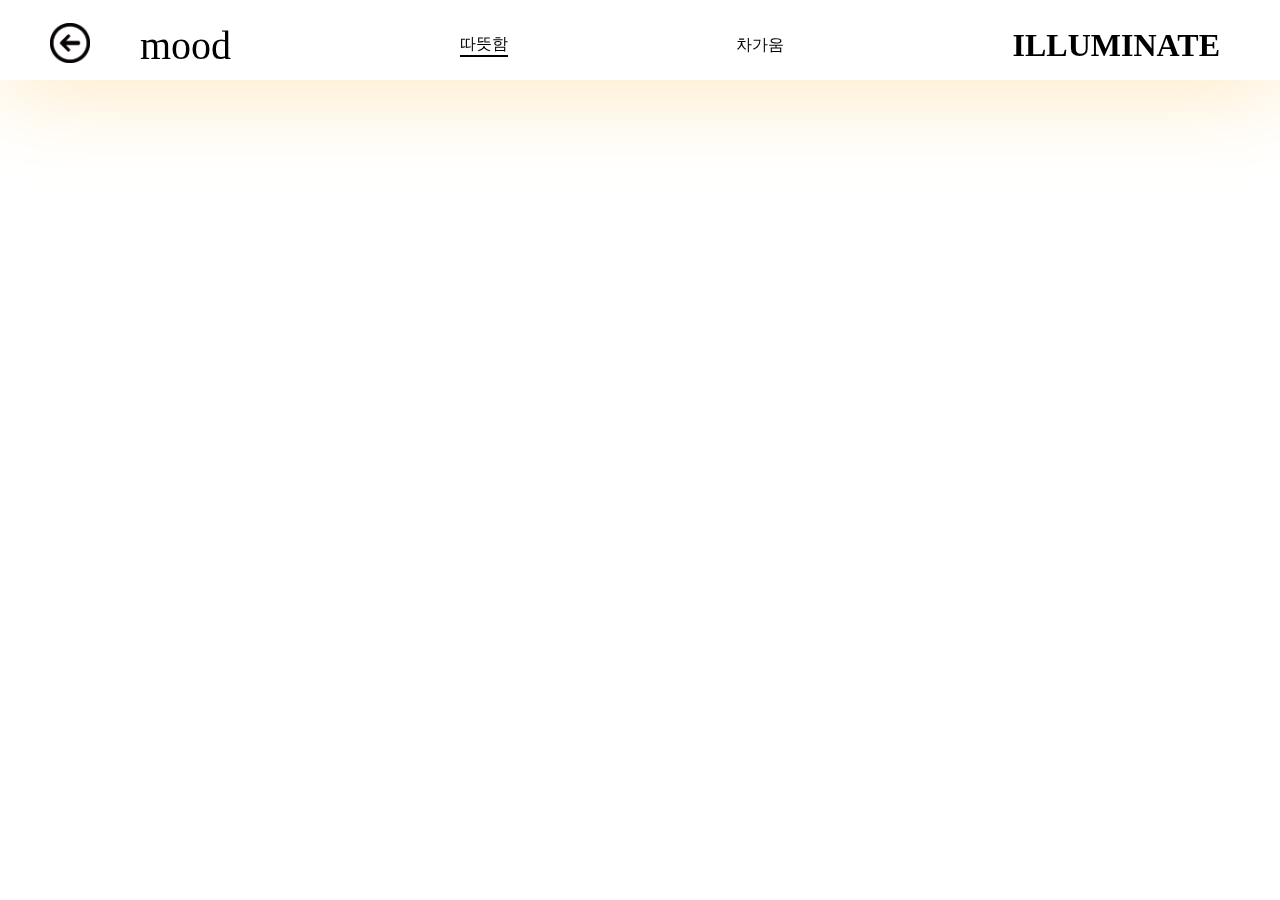
==== index-mood.html @ 3daf4c15 "Add files via upload" ====
<!doctype html>
<html lang="ko">
<head>
<meta charset="utf-8">
<title>ILLUMINATE</title>

<link href="css/moodstyle.css" rel="stylesheet" type="text/css">

</style>
</head>

<body>
  <div>
	<div class="head">
    <div class="head-img"><a href="index-on.html"><img src="back.jpg" id="back"></a></div>
      <div class="head-title">mood</div>

          <div class="head-item">
            <input type="radio" name="tapmenu" id="tab01" checked>
            <label for="tab01">따뜻함</label>
          </div>

          <div class="head-item">
            <input type="radio" name="tapmenu" id="tab02">
            <label for="tab02">차가움</label>
          </div>

      <div class="head-name">ILLUMINATE</div>

  </div>

  <div class="conbox con1">내용</div>
  <div class="conbox con2">내용</div>


</div>
</body>
</html>
---- css/moodstyle.css ----
.head{
  height: 70px;
  width : 100%;
  display: flex;
  align-items: center;
  position : fixed;
  padding-top: 10px;
  top : 0px;
  left: 0px;
  right: 0px;
  box-shadow: 2px 2px 100px 2px #ffe4b4;
}
.head-img{
  margin-left: 50px;
}
#back{
  width : 40px; height: 40px;
}

.head-title{
  margin-left: 50px;
  font-size: 40px;
  font-family: 'Big John PRO';
}
.head-item{
  margin-left: auto;
}

.head-name{
  display : flex;
  margin-left: auto;
  margin-right: 60px;
  font-size: 2em;
  font-family: 'Big John PRO';
  font-weight: bold;
}
input[type="radio"] {display: none;}
input[type="radio"] + label{display: inline-block; padding 20px; color: black; font-size: 16px; cursor: pointer;}
input[type="radio"]:checked + label{border-bottom: 2px solid black;}
.conbox{width:500px; height: 600px; background: #aaa; margin: 0 auto; display: none;}
input[id="tab01"]:checked ~ .con1{display: block;}
input[id="tab02"]:checked ~ .con2{display: block;}
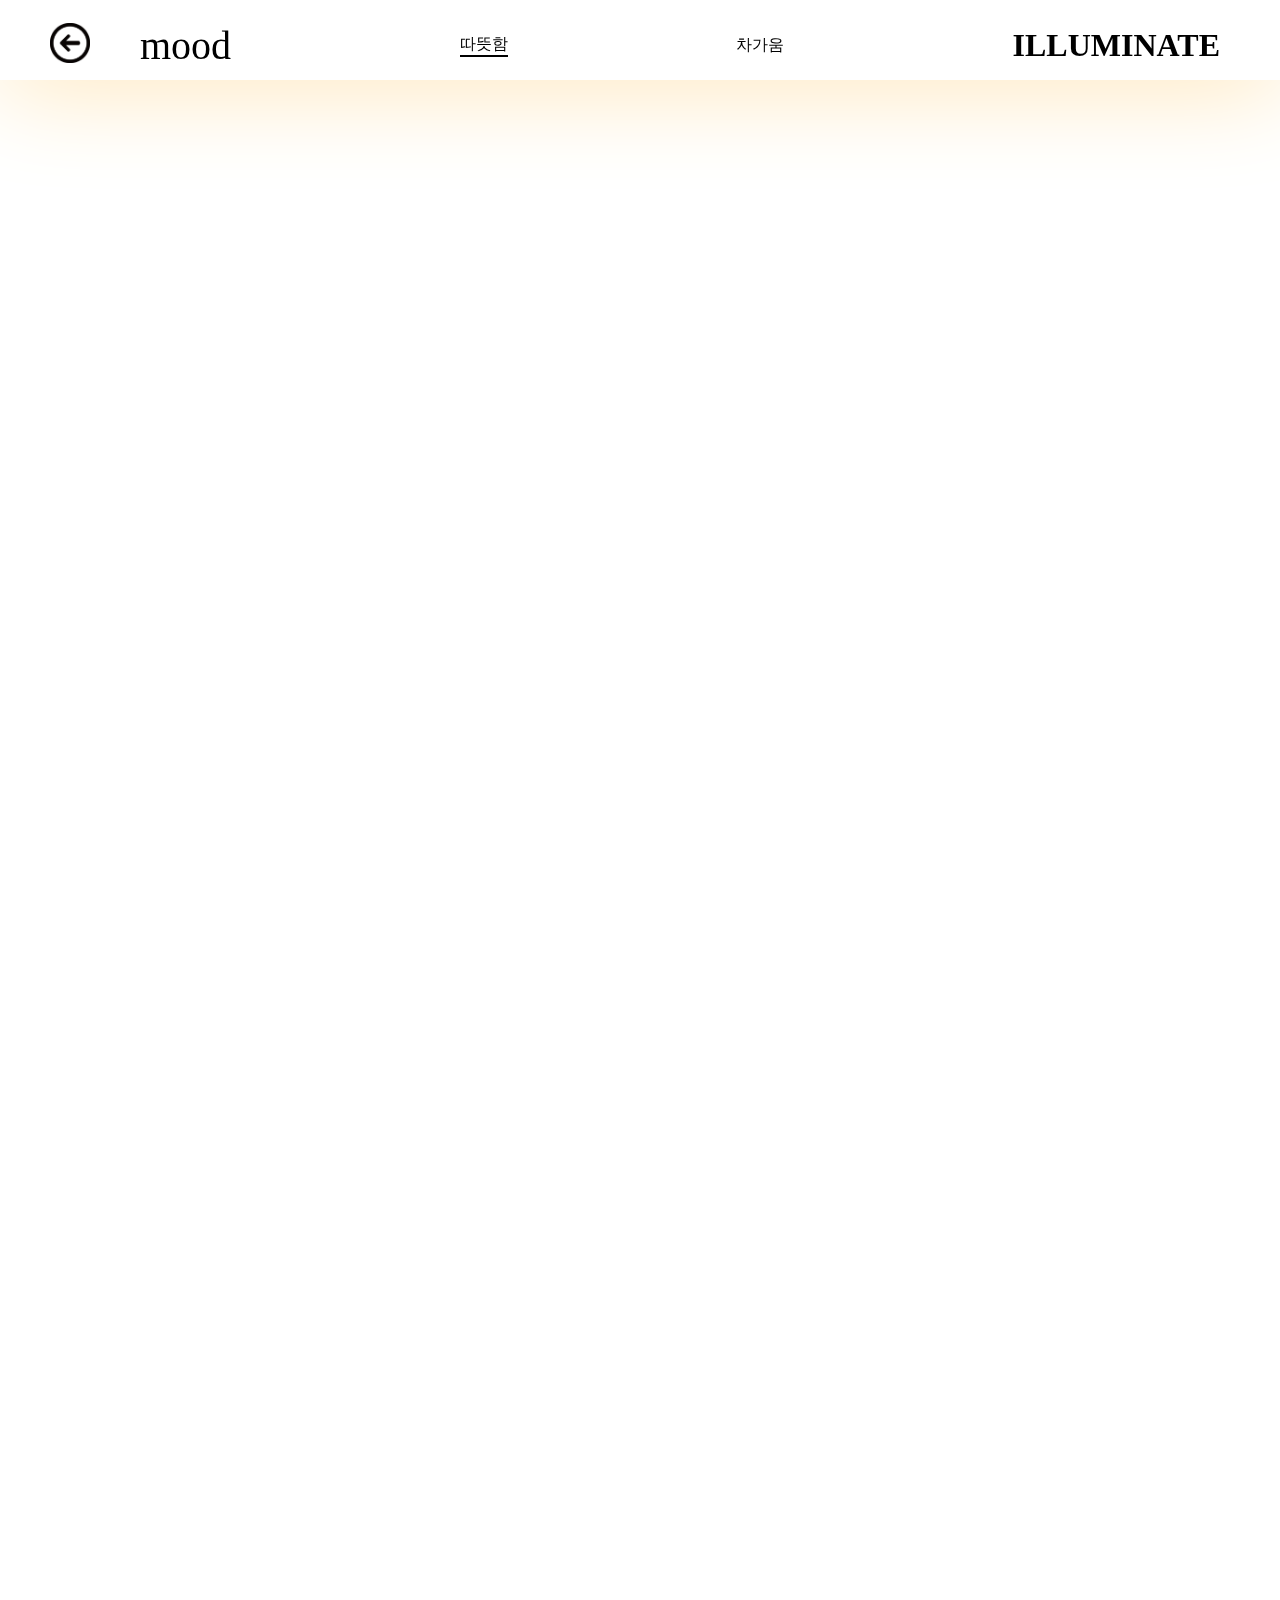
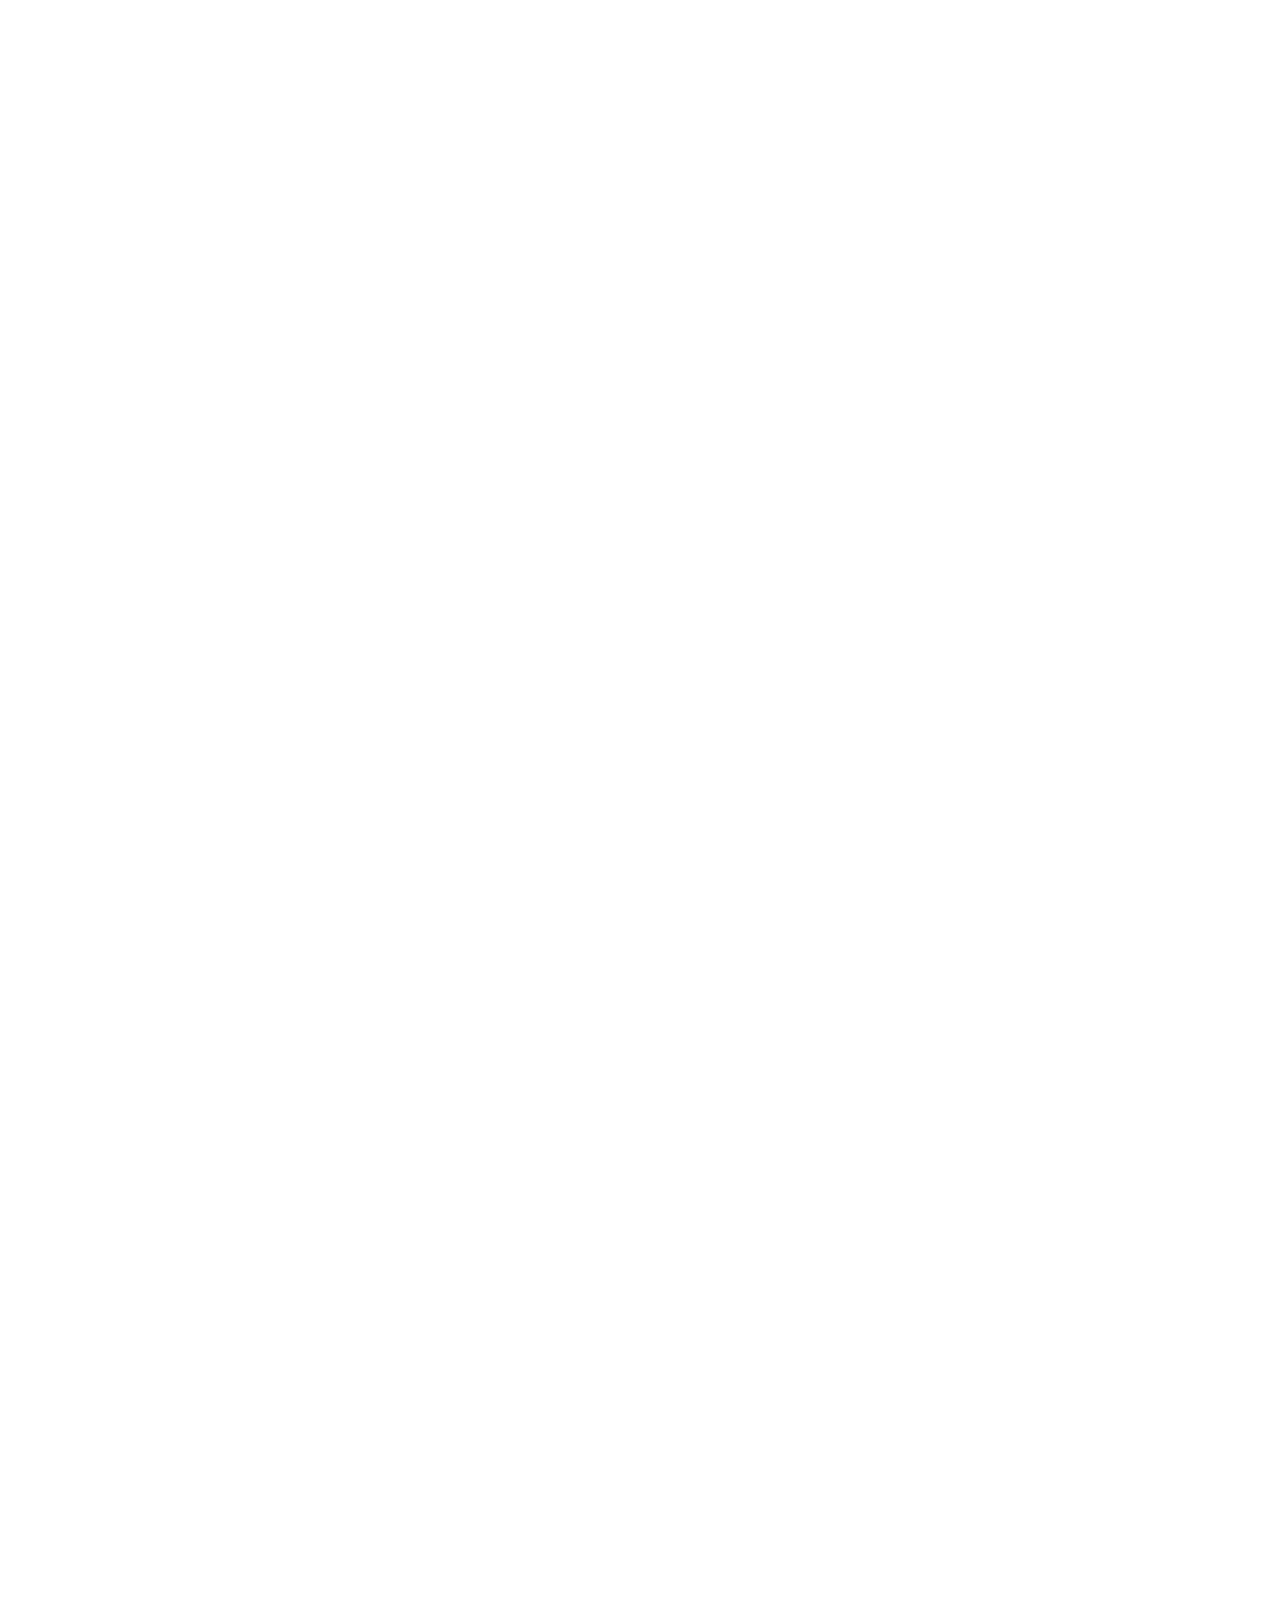
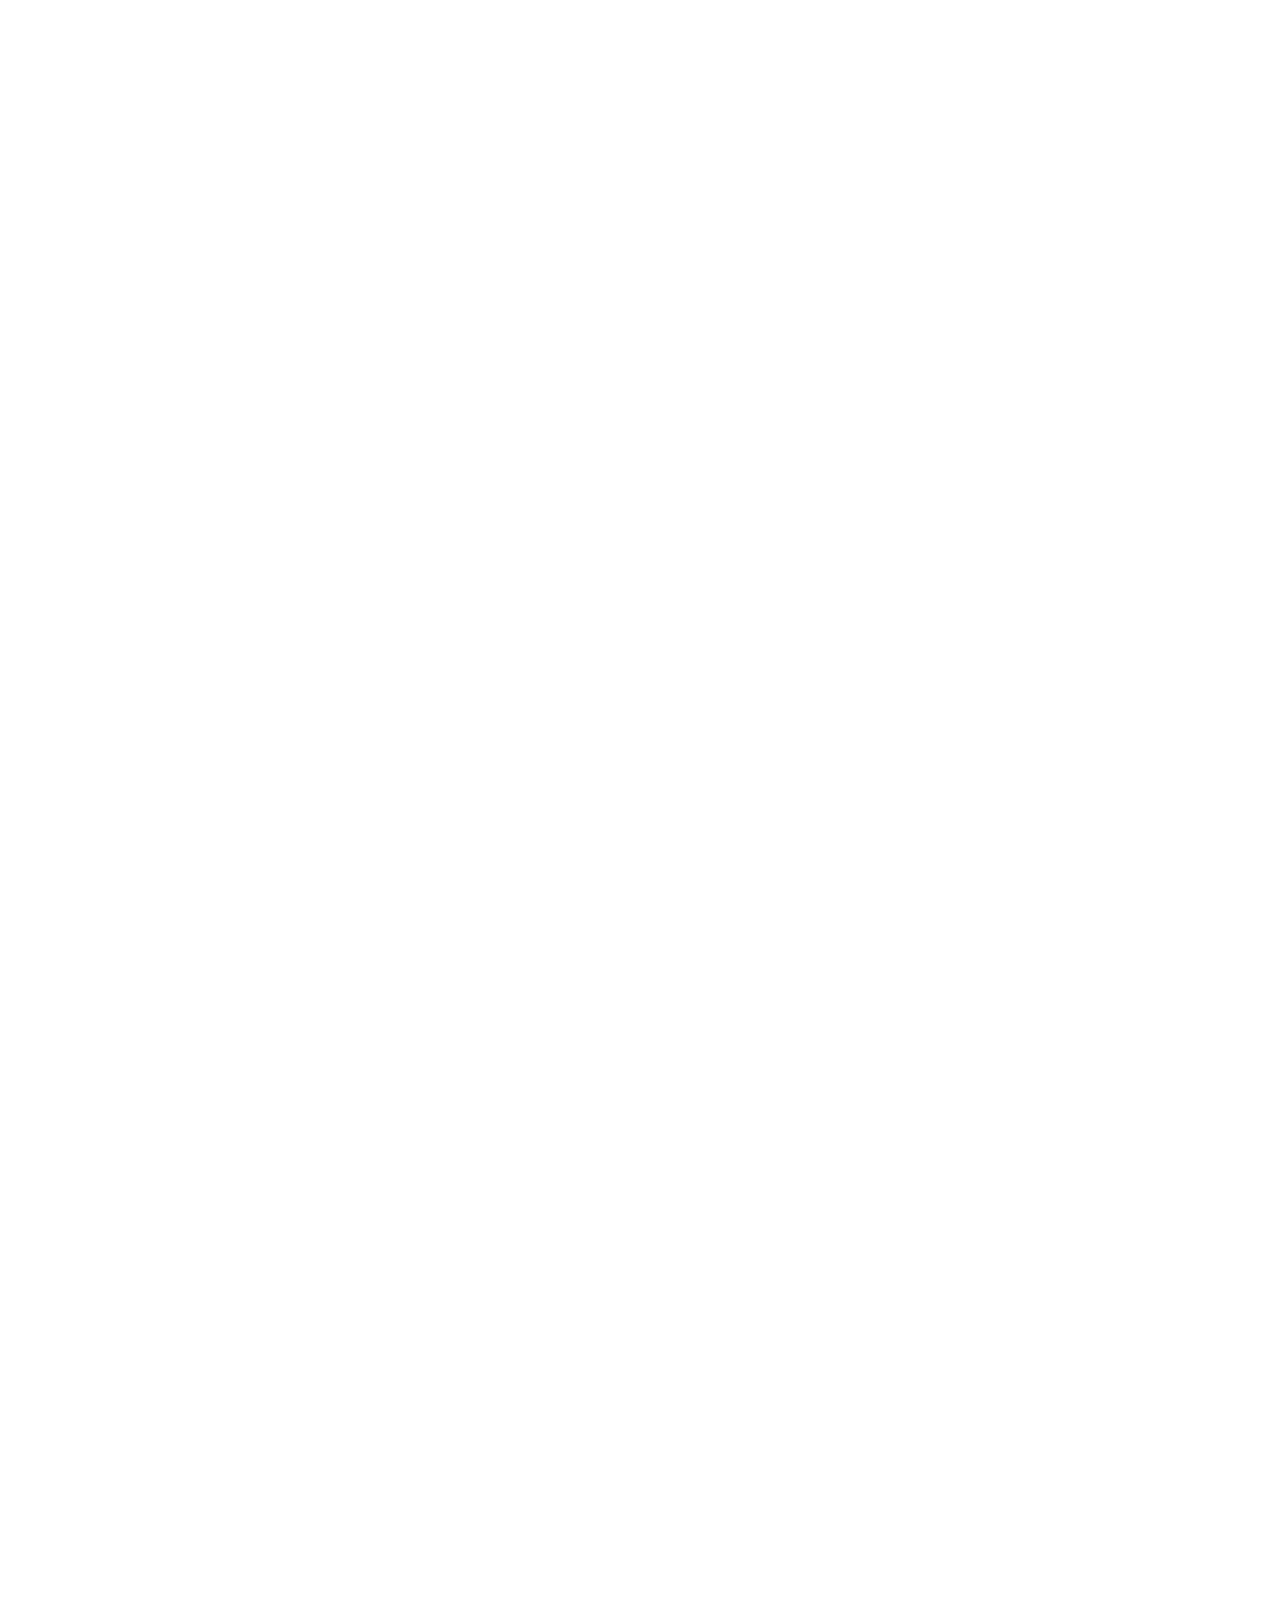
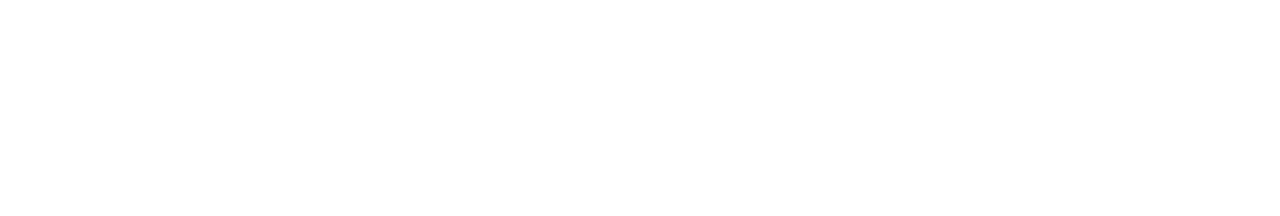
==== commit afae818f: "Add files via upload" ====
--- a/index-mood.html
+++ b/index-mood.html
@@ -32,6 +32,7 @@
   <div class="conbox con1">내용</div>
   <div class="conbox con2">내용</div>
 
+  <div class="hi"></div>
 
 </div>
 </body>
--- a/css/moodstyle.css
+++ b/css/moodstyle.css
@@ -41,3 +41,7 @@
 .conbox{width:500px; height: 600px; background: #aaa; margin: 0 auto; display: none;}
 input[id="tab01"]:checked ~ .con1{display: block;}
 input[id="tab02"]:checked ~ .con2{display: block;}
+.hi{
+  width: 100%;
+  height:5000px;
+}
